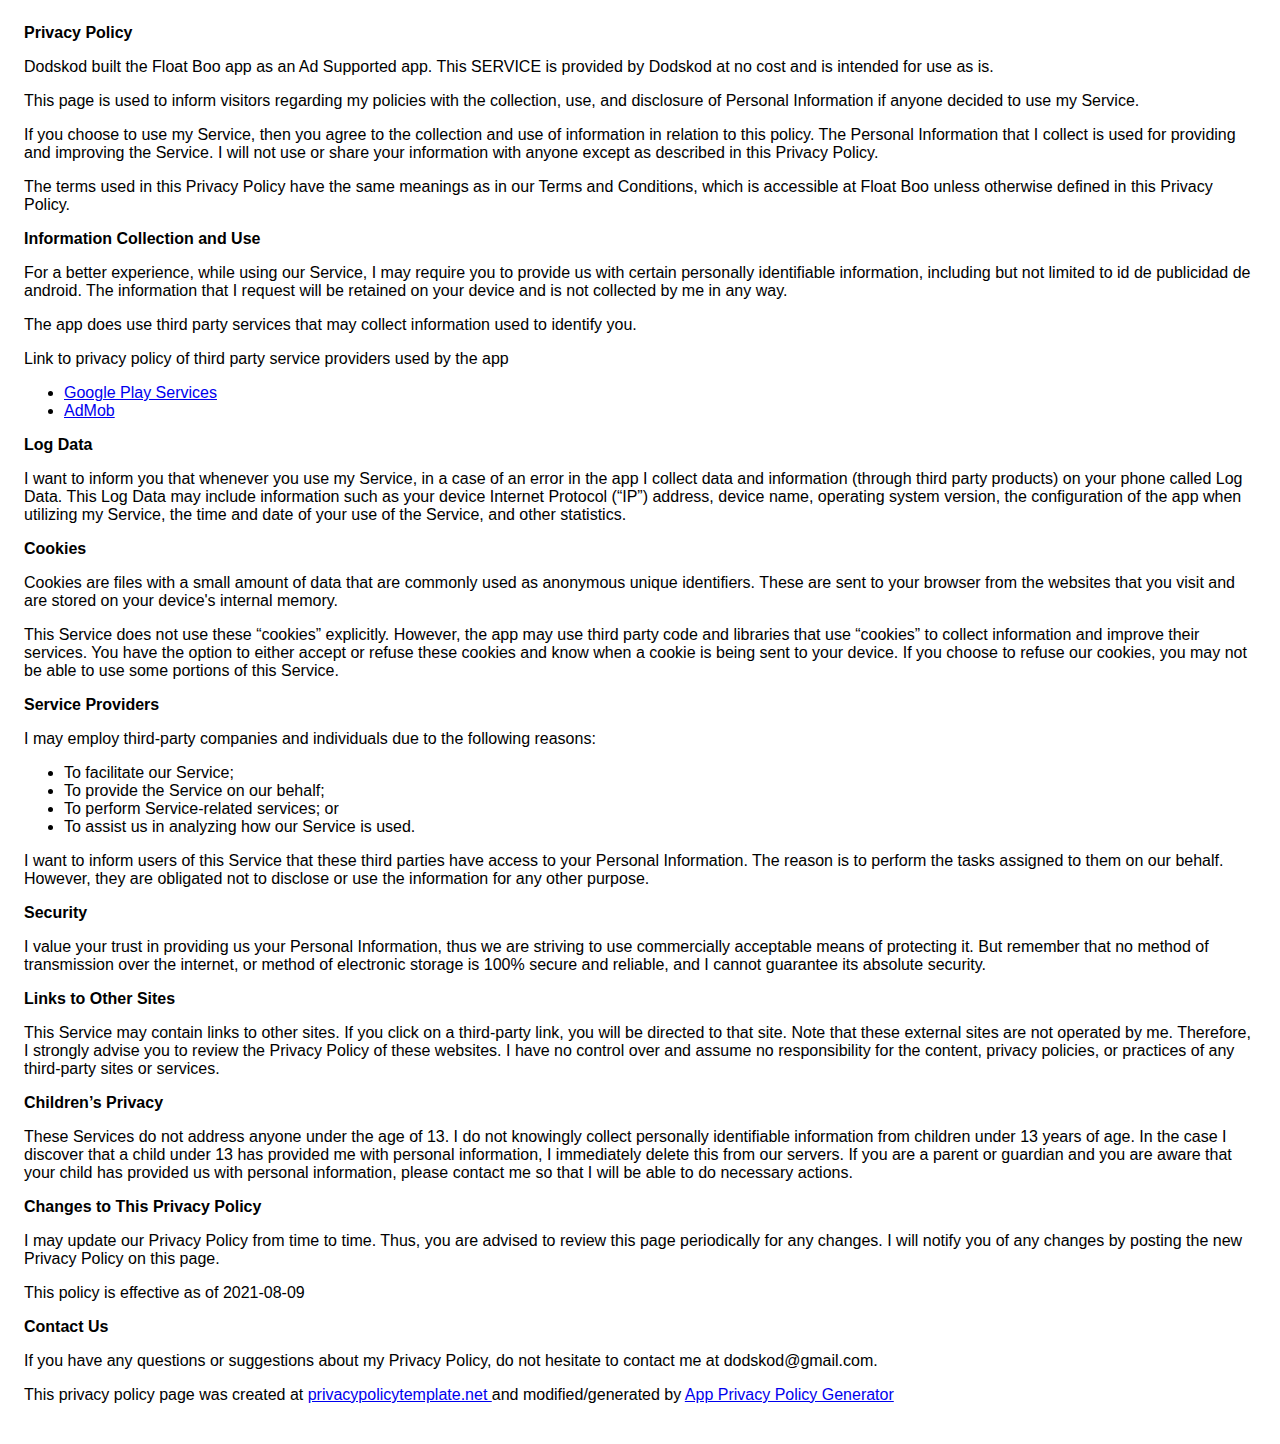
==== Info/privacity.html @ 11fd034c "First Commit" ====
<!DOCTYPE html>
    <html>
    <head>
      <meta charset='utf-8'>
      <meta name='viewport' content='width=device-width'>
      <title>Privacy Policy</title>
      <style> body { font-family: 'Helvetica Neue', Helvetica, Arial, sans-serif; padding:1em; } </style>
    </head>
    <body>
    <strong>Privacy Policy</strong> <p>
                  Dodskod built the Float Boo app as
                  an Ad Supported app. This SERVICE is provided by
                  Dodskod at no cost and is intended for use as
                  is.
                </p> <p>
                  This page is used to inform visitors regarding my
                  policies with the collection, use, and disclosure of Personal
                  Information if anyone decided to use my Service.
                </p> <p>
                  If you choose to use my Service, then you agree to
                  the collection and use of information in relation to this
                  policy. The Personal Information that I collect is
                  used for providing and improving the Service. I will not use or share your information with
                  anyone except as described in this Privacy Policy.
                </p> <p>
                  The terms used in this Privacy Policy have the same meanings
                  as in our Terms and Conditions, which is accessible at
                  Float Boo unless otherwise defined in this Privacy Policy.
                </p> <p><strong>Information Collection and Use</strong></p> <p>
                  For a better experience, while using our Service, I
                  may require you to provide us with certain personally
                  identifiable information, including but not limited to id de publicidad de android. The information that
                  I request will be retained on your device and is not collected by me in any way.
                </p> <div><p>
                    The app does use third party services that may collect
                    information used to identify you.
                  </p> <p>
                    Link to privacy policy of third party service providers used
                    by the app
                  </p> <ul><li><a href="https://www.google.com/policies/privacy/" target="_blank" rel="noopener noreferrer">Google Play Services</a></li><li><a href="https://support.google.com/admob/answer/6128543?hl=en" target="_blank" rel="noopener noreferrer">AdMob</a></li><!----><!----><!----><!----><!----><!----><!----><!----><!----><!----><!----><!----><!----><!----><!----><!----><!----><!----><!----><!----><!----><!----><!----><!----><!----></ul></div> <p><strong>Log Data</strong></p> <p>
                  I want to inform you that whenever you
                  use my Service, in a case of an error in the app
                  I collect data and information (through third party
                  products) on your phone called Log Data. This Log Data may
                  include information such as your device Internet Protocol
                  (“IP”) address, device name, operating system version, the
                  configuration of the app when utilizing my Service,
                  the time and date of your use of the Service, and other
                  statistics.
                </p> <p><strong>Cookies</strong></p> <p>
                  Cookies are files with a small amount of data that are
                  commonly used as anonymous unique identifiers. These are sent
                  to your browser from the websites that you visit and are
                  stored on your device's internal memory.
                </p> <p>
                  This Service does not use these “cookies” explicitly. However,
                  the app may use third party code and libraries that use
                  “cookies” to collect information and improve their services.
                  You have the option to either accept or refuse these cookies
                  and know when a cookie is being sent to your device. If you
                  choose to refuse our cookies, you may not be able to use some
                  portions of this Service.
                </p> <p><strong>Service Providers</strong></p> <p>
                  I may employ third-party companies and
                  individuals due to the following reasons:
                </p> <ul><li>To facilitate our Service;</li> <li>To provide the Service on our behalf;</li> <li>To perform Service-related services; or</li> <li>To assist us in analyzing how our Service is used.</li></ul> <p>
                  I want to inform users of this Service
                  that these third parties have access to your Personal
                  Information. The reason is to perform the tasks assigned to
                  them on our behalf. However, they are obligated not to
                  disclose or use the information for any other purpose.
                </p> <p><strong>Security</strong></p> <p>
                  I value your trust in providing us your
                  Personal Information, thus we are striving to use commercially
                  acceptable means of protecting it. But remember that no method
                  of transmission over the internet, or method of electronic
                  storage is 100% secure and reliable, and I cannot
                  guarantee its absolute security.
                </p> <p><strong>Links to Other Sites</strong></p> <p>
                  This Service may contain links to other sites. If you click on
                  a third-party link, you will be directed to that site. Note
                  that these external sites are not operated by me.
                  Therefore, I strongly advise you to review the
                  Privacy Policy of these websites. I have
                  no control over and assume no responsibility for the content,
                  privacy policies, or practices of any third-party sites or
                  services.
                </p> <p><strong>Children’s Privacy</strong></p> <p>
                  These Services do not address anyone under the age of 13.
                  I do not knowingly collect personally
                  identifiable information from children under 13 years of age. In the case
                  I discover that a child under 13 has provided
                  me with personal information, I immediately
                  delete this from our servers. If you are a parent or guardian
                  and you are aware that your child has provided us with
                  personal information, please contact me so that
                  I will be able to do necessary actions.
                </p> <p><strong>Changes to This Privacy Policy</strong></p> <p>
                  I may update our Privacy Policy from
                  time to time. Thus, you are advised to review this page
                  periodically for any changes. I will
                  notify you of any changes by posting the new Privacy Policy on
                  this page.
                </p> <p>This policy is effective as of 2021-08-09</p> <p><strong>Contact Us</strong></p> <p>
                  If you have any questions or suggestions about my
                  Privacy Policy, do not hesitate to contact me at dodskod@gmail.com.
                </p> <p>This privacy policy page was created at <a href="https://privacypolicytemplate.net" target="_blank" rel="noopener noreferrer">privacypolicytemplate.net </a>and modified/generated by <a href="https://app-privacy-policy-generator.nisrulz.com/" target="_blank" rel="noopener noreferrer">App Privacy Policy Generator</a></p>
    </body>
    </html>
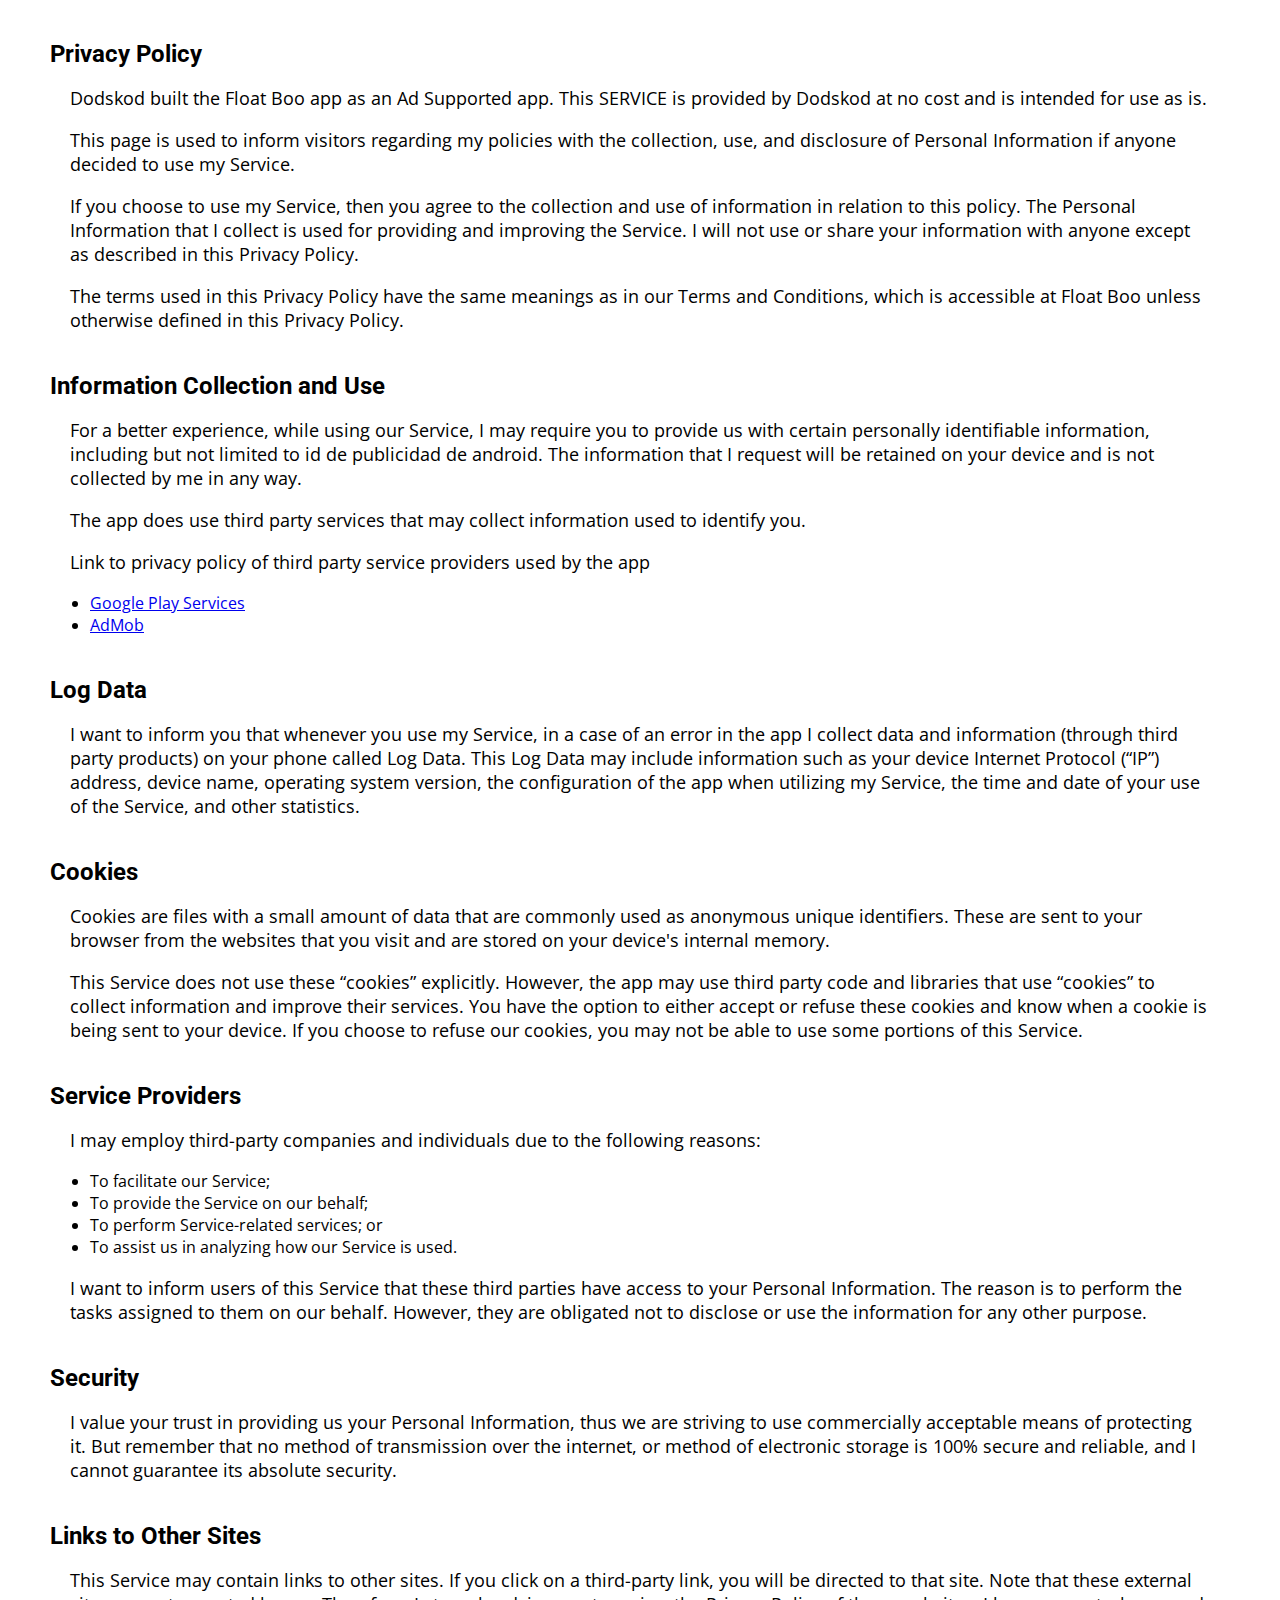
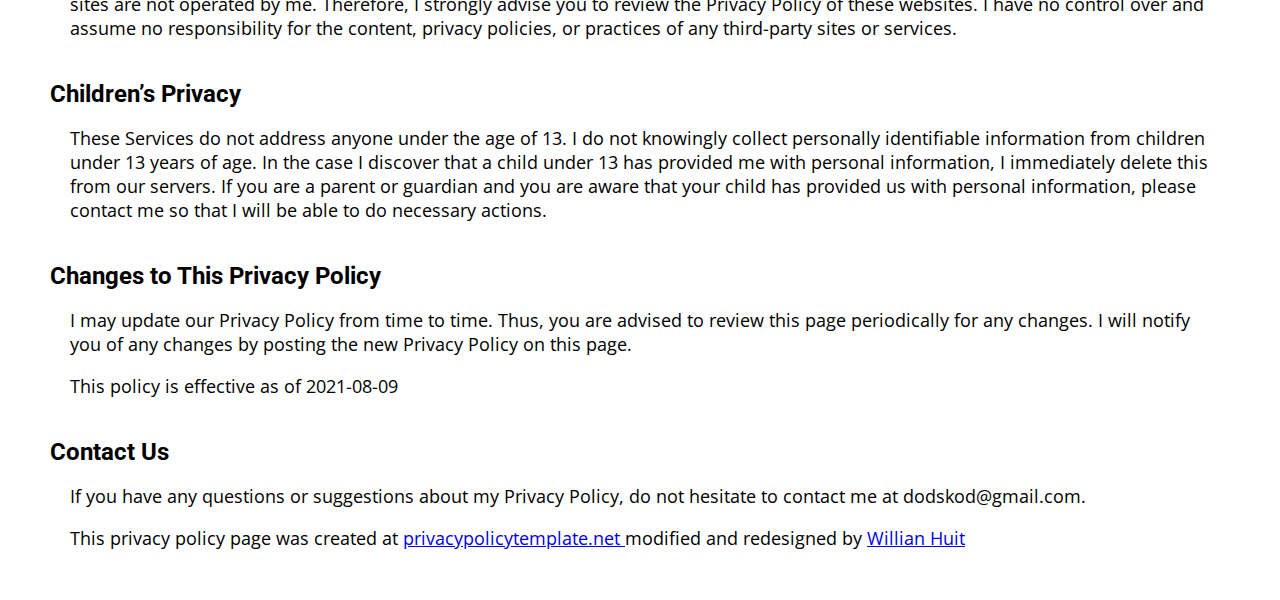
==== commit e1e307b2: "version 1.0" ====
--- a/Info/privacity.html
+++ b/Info/privacity.html
@@ -4,11 +4,15 @@
       <meta charset='utf-8'>
       <meta name='viewport' content='width=device-width'>
       <title>Privacy Policy</title>
-      <style> body { font-family: 'Helvetica Neue', Helvetica, Arial, sans-serif; padding:1em; } </style>
+      <script type="text/javascript" src="main.js"></script>
+      <link rel="stylesheet" type="text/css" href="style.css">
+      
     </head>
-    <body>
-    <strong>Privacy Policy</strong> <p>
-                  Dodskod built the Float Boo app as
+    <body onload="starts()">
+      <div id="realApp" class="showSection">
+          <strong>Privacy Policy</strong>
+                <p>
+                  Dodskod built the <label id="appName"></label> app as
                   an Ad Supported app. This SERVICE is provided by
                   Dodskod at no cost and is intended for use as
                   is.
@@ -26,7 +30,8 @@
                   The terms used in this Privacy Policy have the same meanings
                   as in our Terms and Conditions, which is accessible at
                   Float Boo unless otherwise defined in this Privacy Policy.
-                </p> <p><strong>Information Collection and Use</strong></p> <p>
+                </p>
+                <strong>Information Collection and Use</strong><p>
                   For a better experience, while using our Service, I
                   may require you to provide us with certain personally
                   identifiable information, including but not limited to id de publicidad de android. The information that
@@ -37,7 +42,8 @@
                   </p> <p>
                     Link to privacy policy of third party service providers used
                     by the app
-                  </p> <ul><li><a href="https://www.google.com/policies/privacy/" target="_blank" rel="noopener noreferrer">Google Play Services</a></li><li><a href="https://support.google.com/admob/answer/6128543?hl=en" target="_blank" rel="noopener noreferrer">AdMob</a></li><!----><!----><!----><!----><!----><!----><!----><!----><!----><!----><!----><!----><!----><!----><!----><!----><!----><!----><!----><!----><!----><!----><!----><!----><!----></ul></div> <p><strong>Log Data</strong></p> <p>
+                  </p> <ul><li><a href="https://www.google.com/policies/privacy/" target="_blank" rel="noopener noreferrer">Google Play Services</a></li><li><a href="https://support.google.com/admob/answer/6128543?hl=en" target="_blank" rel="noopener noreferrer">AdMob</a></li></ul></div>
+                  <strong>Log Data</strong><p>
                   I want to inform you that whenever you
                   use my Service, in a case of an error in the app
                   I collect data and information (through third party
@@ -47,7 +53,9 @@
                   configuration of the app when utilizing my Service,
                   the time and date of your use of the Service, and other
                   statistics.
-                </p> <p><strong>Cookies</strong></p> <p>
+                </p> 
+                <strong>Cookies</strong> 
+                <p>
                   Cookies are files with a small amount of data that are
                   commonly used as anonymous unique identifiers. These are sent
                   to your browser from the websites that you visit and are
@@ -60,7 +68,9 @@
                   and know when a cookie is being sent to your device. If you
                   choose to refuse our cookies, you may not be able to use some
                   portions of this Service.
-                </p> <p><strong>Service Providers</strong></p> <p>
+                </p>
+                <strong>Service Providers</strong>
+                <p>
                   I may employ third-party companies and
                   individuals due to the following reasons:
                 </p> <ul><li>To facilitate our Service;</li> <li>To provide the Service on our behalf;</li> <li>To perform Service-related services; or</li> <li>To assist us in analyzing how our Service is used.</li></ul> <p>
@@ -69,14 +79,18 @@
                   Information. The reason is to perform the tasks assigned to
                   them on our behalf. However, they are obligated not to
                   disclose or use the information for any other purpose.
-                </p> <p><strong>Security</strong></p> <p>
+                </p>
+                <strong>Security</strong>
+                 <p>
                   I value your trust in providing us your
                   Personal Information, thus we are striving to use commercially
                   acceptable means of protecting it. But remember that no method
                   of transmission over the internet, or method of electronic
                   storage is 100% secure and reliable, and I cannot
                   guarantee its absolute security.
-                </p> <p><strong>Links to Other Sites</strong></p> <p>
+                </p>
+                <strong>Links to Other Sites</strong>
+                <p>
                   This Service may contain links to other sites. If you click on
                   a third-party link, you will be directed to that site. Note
                   that these external sites are not operated by me.
@@ -85,7 +99,9 @@
                   no control over and assume no responsibility for the content,
                   privacy policies, or practices of any third-party sites or
                   services.
-                </p> <p><strong>Children’s Privacy</strong></p> <p>
+                </p> 
+                <strong>Children’s Privacy</strong>
+                 <p>
                   These Services do not address anyone under the age of 13.
                   I do not knowingly collect personally
                   identifiable information from children under 13 years of age. In the case
@@ -95,16 +111,30 @@
                   and you are aware that your child has provided us with
                   personal information, please contact me so that
                   I will be able to do necessary actions.
-                </p> <p><strong>Changes to This Privacy Policy</strong></p> <p>
+                </p>
+                <strong>Changes to This Privacy Policy</strong>
+                <p>
                   I may update our Privacy Policy from
                   time to time. Thus, you are advised to review this page
                   periodically for any changes. I will
                   notify you of any changes by posting the new Privacy Policy on
                   this page.
-                </p> <p>This policy is effective as of 2021-08-09</p> <p><strong>Contact Us</strong></p> <p>
+                </p> <p>This policy is effective as of 2021-08-09</p>
+                <strong>Contact Us</strong>
+                <p>
                   If you have any questions or suggestions about my
                   Privacy Policy, do not hesitate to contact me at dodskod@gmail.com.
-                </p> <p>This privacy policy page was created at <a href="https://privacypolicytemplate.net" target="_blank" rel="noopener noreferrer">privacypolicytemplate.net </a>and modified/generated by <a href="https://app-privacy-policy-generator.nisrulz.com/" target="_blank" rel="noopener noreferrer">App Privacy Policy Generator</a></p>
+                </p> <p>This privacy policy page was created at <a href="https://privacypolicytemplate.net" target="_blank" rel="noopener noreferrer">privacypolicytemplate.net </a> modified and redesigned by <a href="https://willianhuit.github.io/Portfolio/" target="_blank" rel="noopener noreferrer">Willian Huit</a></p>
+                </div>
+                <div id="fakeApp" class="hideSection">
+                    <div class="fakeApp">
+                        <center>
+                          <p>
+                          This link has not been generated by dodskod
+                        </p>
+                        </center>
+                    </div>
+                </div>
     </body>
     </html>
       --- a/Info/style.css
+++ b/Info/style.css
@@ -0,0 +1,47 @@
+@import url('https://fonts.googleapis.com/css2?family=Roboto:wght@100&display=swap');
+@import url('https://fonts.googleapis.com/css2?family=Open+Sans:wght@300&display=swap');
+body{
+	margin: 0;
+	padding: 0;
+
+}
+strong{
+	margin-top: 40px;
+	display: block;
+	font-family: 'Roboto', sans-serif;
+	font-size: 24px;
+}
+p{
+	padding-left: 20px;
+	padding-right: 20px;
+	font-size: 18px;
+	font-family: 'Open Sans', sans-serif;
+}
+a{
+	font-family: 'Open Sans', sans-serif;
+}
+li{
+	font-family: 'Open Sans', sans-serif;
+}
+.showSection{
+	display: block;
+}
+.hideSection{
+	display: none;
+}
+.fakeApp{
+	background-color: red;
+	justify-content: center;
+	align-items: center;
+	width: 100vw;
+	height: 100vh;
+	display: flex;
+	color: white;
+	font-weight: bold;
+}
+.fakeApp p{
+	font-size: 6vw;
+}
+#realApp{
+	margin: 10px 50px 50px 50px;
+}